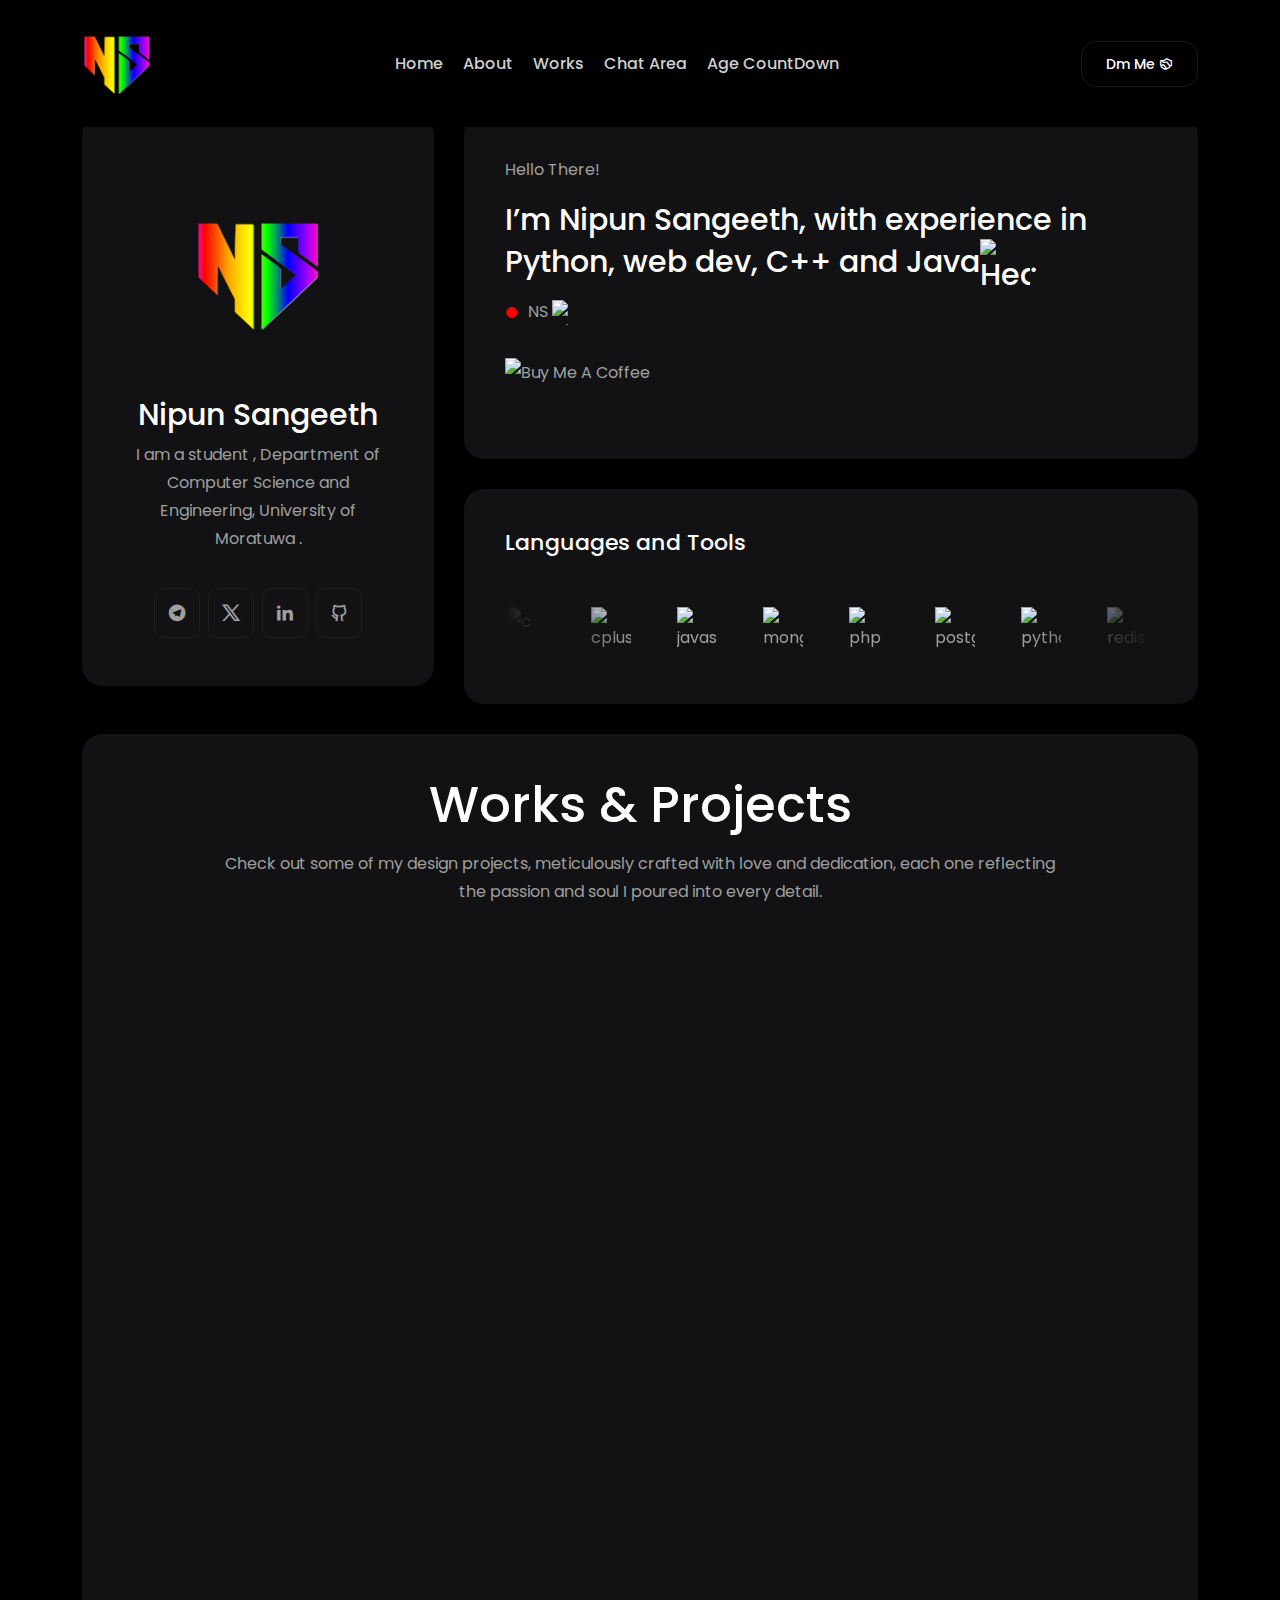
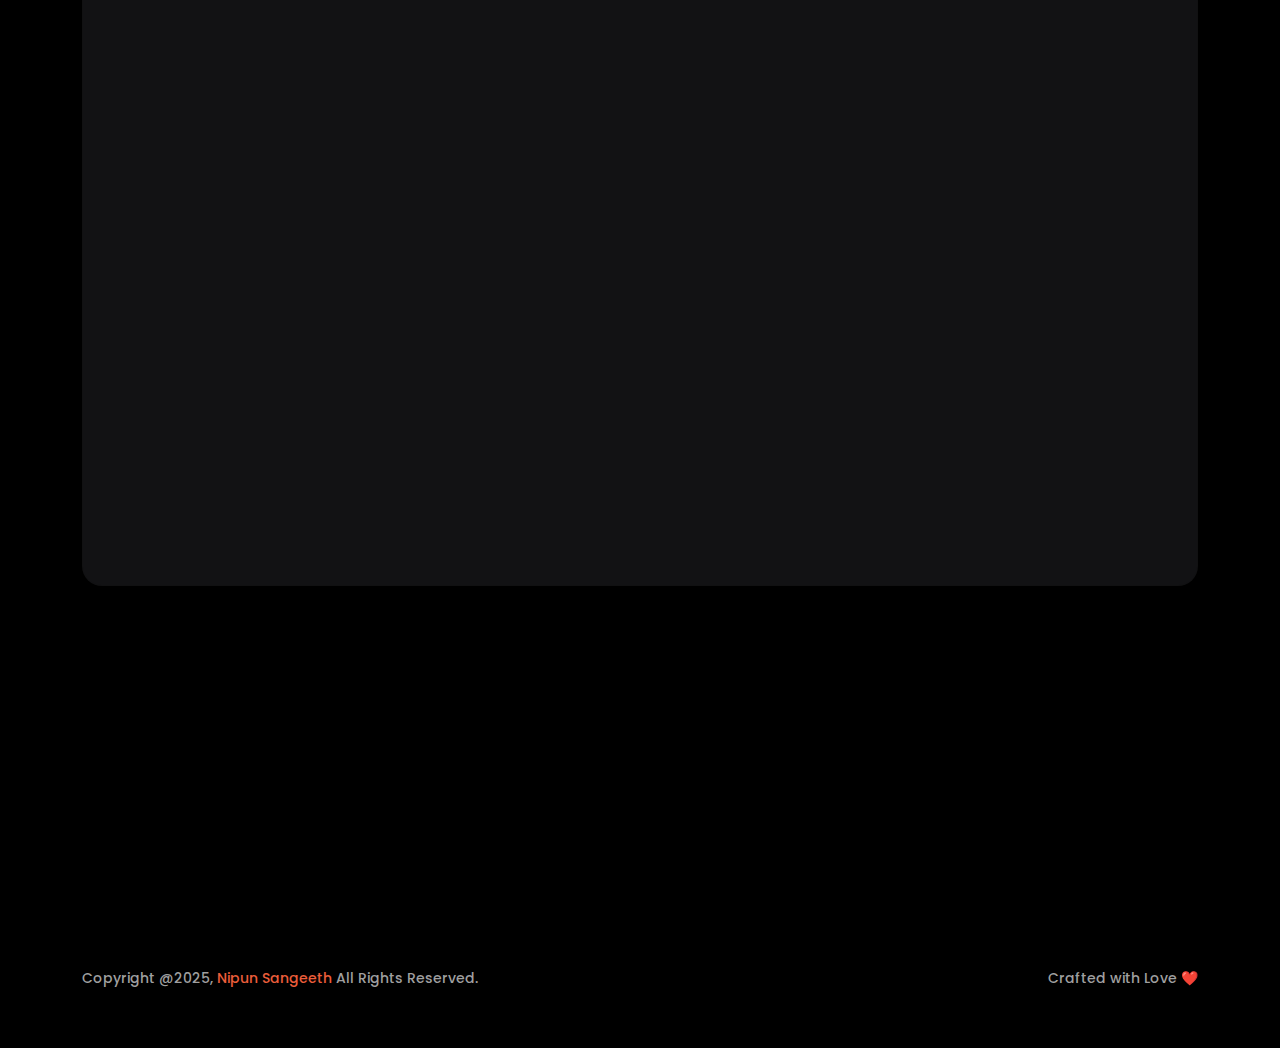
==== index.html @ 53f913cd "Add files via upload" ====
<!DOCTYPE html>
<html lang="en">

<head>
    <!-- META -->
    <meta charset="utf-8">
    <meta http-equiv="X-UA-Compatible" content="IE=edge">
    <meta property="og:image" content="https://graph.org/file/faf36d06599d8e44a79c1.jpg">
    <meta property="og:image:width" content="100">
    <meta property="og:image:height" content="100">
    <meta name="viewport" content="width=device-width, initial-scale=1">
    <meta name="description" content="Nipun Sangeeth </> - Personal Portfolio">
    <meta name="keywords" content="personal, portfolio new, NipunSGeeTH, one page, bootstrap, design, creative, telegram bots, gishan telegram, Nipun Sangeeth, Krishka, krish, telegram gishan">
    <meta name="author" content="Nipun Sangeeth">
    <!-- PAGE TITLE -->
    <title>Nipun Sangeeth </> - Personal Portfolio</title>
    <!-- FAV ICON -->
    <link rel="apple-touch-icon" href="assets/images/about/logo-header.png">
    <link rel="shortcut icon" type="image/png" href="assets/images/about/logo-header.png">
    <!-- ALL GOOGLE FONTS -->
    <link rel="preconnect" href="https://fonts.googleapis.com">
    <link rel="preconnect" href="https://fonts.gstatic.com" crossorigin>
    <link href="https://fonts.googleapis.com/css2?family=Poppins:ital,wght@0,100;0,200;0,300;0,400;0,500;0,600;0,700;0,800;0,900;1,100;1,200;1,300;1,400;1,500;1,600;1,700;1,800;1,900&display=swap" rel="stylesheet">
    <!-- BOOTSTRAP CSS -->
    <link rel="stylesheet" href="assets/css/bootstrap.min.css" />
    <!-- FONT AWESOME CSS -->
    <link rel="stylesheet" href="assets/fonts/remixicon.css" />
    <!-- MAGNIFIC CSS -->
    <link rel="stylesheet" href="assets/css/magnific-popup.css">
    <!-- NICE SELECT CSS -->
    <link rel="stylesheet" href="assets/css/nice-select.min.css" />
    <!-- ANIMATE CSS -->
    <link rel="stylesheet" href="assets/css/animate.min.css" />
    <!-- SLICK CSS -->
    <link rel="stylesheet" href="assets/css/slick.min.css" />
    <!-- SPACING CSS -->
    <link rel="stylesheet" href="assets/css/spacing.css" />
    <!-- MAIN STYLE CSS -->
    <link rel="stylesheet" href="assets/css/style.css" />
    <!-- RESPONSIVE CSS -->
    <link rel="stylesheet" href="assets/css/responsive.css">
    <!-- HTML5 shim and Respond.js IE8 support of HTML5 elements and media queries -->
    <!-- WARNING: Respond.js doesn't work if you view the page via file:// -->
    <!--[if lt IE 9]>
      <script src="https://oss.maxcdn.com/html5shiv/3.7.2/html5shiv.min.js"></script>
      <script src="https://oss.maxcdn.com/respond/1.4.2/respond.min.js"></script>
    <![endif]-->
</head>

<body>
    <!-- START PRELOADER AREA-->
    <!-- <div class="preloader">
        <svg viewbox="0 0 1000 1000" preserveaspectratio="none">
            <path id="preloaderSvg" d="M0,1005S175,995,500,995s500,5,500,5V0H0Z"></path>
        </svg>
        <div class="preloader-heading">
            <div class="load-text">
                <span>L</span>
                <span>o</span>
                <span>a</span>
                <span>d</span>
                <span>i</span>
                <span>n</span>
                <span>g</span>
            </div>
        </div>
    </div> -->
    <!-- END PRELOADER AREA -->
    <!-- START MENU DESIGN AREA -->
    <header class="main-header">
        <div class="header-upper">
            <div class="container">
                <div class="header-inner d-flex align-items-center">
                    <!-- START LOGO DESIGN AREA -->
                    <div class="logo-outer">
                        <div class="logo">
                            <a href="index.html"><img src="assets/images/about/logo-header.png" alt="Logo" title="Logo" /></a>
                        </div>
                    </div>
                    <!-- / END LOGO DESIGN AREA -->
                    <!-- START NAV DESIGN AREA -->
                    <div class="nav-outer clearfix mx-auto">
                        <!-- Main Menu -->
                        <nav class="main-menu navbar-expand-lg">
                            <div class="navbar-header">
                                <div class="mobile-logo">
                                    <a href="index.html">
                                        <img src="assets/images/about/logo-header.png" alt="Logo" title="Logo" />
                                    </a>
                                </div>
                                <!-- Toggle Button -->
                                <button type="button" class="navbar-toggle" data-bs-toggle="collapse" data-bs-target=".navbar-collapse">
                                    <span class="icon-bar"></span>
                                    <span class="icon-bar"></span>
                                    <span class="icon-bar"></span>
                                </button>
                            </div>
                            <div class="navbar-collapse collapse">
                                <ul class="navigation onepage clearfix">
                                    <li><a class="nav-link-click" href="/">Home</a></li>
                                    <li><a class="nav-link-click" href="about.html">about</a></li>
                                    <li><a class="nav-link-click" href="works.html">works</a></li>
                                    <li><a class="nav-link-click" href="chat.html">Chat Area</a></li>
                                    <li><a class="nav-link-click" href="timeline.html">Age CountDown</a></li>
                                </ul>
                            </div>
                        </nav>
                        <!-- / END NAV DESIGN AREA -->
                    </div>
                    <div class="menu-btns">
                        <a href="https://t.me/NipunSGeeth" class="theme-btn">Dm Me<i class="ri-shake-hands-line"></i></a>
                    </div>
                </div>
            </div>
        </div>
    </header>
    <!-- / END MENU DESIGN AREA -->

    <!-- START ABOUT DESIGN AREA -->
    <section id="about" class="about-area">
        <div class="container">
            <div class="row">
                <!-- START ABOUT IMAGE DESIGN AREA -->
                <div class="col-lg-4">
                    <div class="about-image-part wow fadeInUp delay-0-3s">
                        <img src="assets/images/about/logo.png" alt="About Me" />
                        <h2>Nipun Sangeeth</></h2>
                        <p>I am a student , Department of Computer Science and Engineering, University of Moratuwa .</p>
                        <div class="about-social text-center">
                            <ul>
                                <li><a href="https://t.me/NipunSGeeTH"><i class="ri-telegram-fill"></i></a></li>
                                <li><a href="https://x.com/NipunSGeeTH"><i class="ri-twitter-x-line"></i></a></li>
                                <li><a href="https://lk.linkedin.com/in/NipunSGeeTH"><i class="ri-linkedin-fill"></i></a></li>
                                <li><a href="https://github.com/NipunSGeeTH"><i class="ri-github-line"></i></a></li>
                            </ul>
                        </div>
                    </div>
                </div>
                <!-- / END ABOUT IMAGE DESIGN AREA -->
                <!-- START ABOUT TEXT DESIGN AREA -->
                <div class="col-lg-8">
                    <div class="about-content-part wow fadeInUp delay-0-2s">
                        <p>Hello There!</p>
                        <h3>
                            I’m Nipun Sangeeth,  with experience in Python, web dev, C++  and Java<img src="https://raw.githubusercontent.com/Tarikul-Islam-Anik/Animated-Fluent-Emojis/master/Emojis/Smilies/Heart%20Exclamation.png" alt="Heart Exclamation" width="50" height="50" />.
                        </h3>
                        <div class="adress-field">
                            <ul>
                                <li><i class="ri-circle-fill" style="color: red;"></i>NS <img src="https://raw.githubusercontent.com/Tarikul-Islam-Anik/Animated-Fluent-Emojis/master/Emojis/Smilies/Ghost.png" alt="Ghost" width="25" height="25" /></li>
                            </ul>
                        </div>
                        <div class="hero-btns">
                            <a href="https://www.buymeacoffee.com/nipunsgeeth" target="_blank"><img src="https://cdn.buymeacoffee.com/buttons/v2/default-yellow.png" alt="Buy Me A Coffee" style="height: 60px !important;width: 217px !important;" ></a>
                            <!-- <a href="D:\Prime.session" class="theme-btn" download="proposed_file_name">Download CV <i class="ri-download-line" ></i></a> -->
                        </div>
                    </div>
                    <div class="about-content-part-bottom wow fadeInUp delay-0-2s">
                        <h2>Languages and Tools</h2>
                        <div class="company-list">
                            <div class="scroller" data-direction="left" data-speed="slow">
                                <div class="scroller__inner">
                                    <a href="https://www.cprogramming.com/" target="_blank" rel="noreferrer"> <img src="https://raw.githubusercontent.com/devicons/devicon/master/icons/c/c-original.svg" alt="c" width="40" height="40"/> </a> 
                                    <a href="https://www.w3schools.com/cpp/" target="_blank" rel="noreferrer"> <img src="https://raw.githubusercontent.com/devicons/devicon/master/icons/cplusplus/cplusplus-original.svg" alt="cplusplus" width="40" height="40"/> </a> 
                                    <a href="https://developer.mozilla.org/en-US/docs/Web/JavaScript" target="_blank" rel="noreferrer"> <img src="https://raw.githubusercontent.com/devicons/devicon/master/icons/javascript/javascript-original.svg" alt="javascript" width="40" height="40"/> </a>
                                     <a href="https://www.mongodb.com/" target="_blank" rel="noreferrer"> <img src="https://raw.githubusercontent.com/devicons/devicon/master/icons/mongodb/mongodb-original-wordmark.svg" alt="mongodb" width="40" height="40"/> </a> 
                                     <!-- <a href="https://www.photoshop.com/en" target="_blank" rel="noreferrer"> <img src="https://raw.githubusercontent.com/devicons/devicon/master/icons/photoshop/photoshop-line.svg" alt="photoshop" width="40" height="40"/> </a>  -->
                                     <a href="https://www.php.net" target="_blank" rel="noreferrer"> <img src="https://raw.githubusercontent.com/devicons/devicon/master/icons/php/php-original.svg" alt="php" width="40" height="40"/> </a> 
                                     <a href="https://www.postgresql.org" target="_blank" rel="noreferrer"> <img src="https://raw.githubusercontent.com/devicons/devicon/master/icons/postgresql/postgresql-original-wordmark.svg" alt="postgresql" width="40" height="40"/> </a>
                                      <a href="https://www.python.org" target="_blank" rel="noreferrer"> <img src="https://raw.githubusercontent.com/devicons/devicon/master/icons/python/python-original.svg" alt="python" width="40" height="40"/> </a>
                                       <a href="https://redis.io" target="_blank" rel="noreferrer"> <img src="https://raw.githubusercontent.com/devicons/devicon/master/icons/redis/redis-original-wordmark.svg" alt="redis" width="40" height="40"/> </a>
                                </div>
                            </div>
                        </div>
                    </div>
                </div>
                <!-- / END ABOUT TEXT DESIGN AREA -->
            </div>
        </div>
    </section>
    <!-- / END ABOUT DESIGN AREA -->
    <!-- START PORTFOLIO DESIGN AREA -->
    <section id="portfolio" class="projects-area">
        <div class="container">
            <div class="container-inner">
                <div class="row">
                    <div class="col-xl-12 col-lg-12">
                        <div class="section-title text-center wow fadeInUp delay-0-2s">
                            <h2>Works & Projects</h2>
                            <p>Check out some of my design projects, meticulously crafted with love and dedication,
                                each one reflecting the passion and soul I poured into every detail.</p>
                        </div>
                    </div>
                </div>
                <ul class="project-filter filter-btns-one justify-content-left pb-15 wow fadeInUp delay-0-2s">
                    <li data-filter="*" class="current">Show All</li>
                    <li data-filter=".webp">Web Projects</li>
                    <li data-filter=".bots">Bots</li>
                    <li data-filter=".funp">Fun Projects</li>
                    <li data-filter=".repo">Repository</li>
                    <li data-filter=".yt">YouTube</li>
                </ul>
                <div class="row project-masonry-active">
                    <!-- START SINGLE PORTFOLIO DESIGN AREA -->
                    <div class="col-lg-4 col-md-6 item repo bots">
                        <div class="project-item style-two wow fadeInUp delay-0-6s">
                            <div class="project-image">
                                <img src="/assets/images/projects/hirun.jpg">
                                <a href="https://github.com/NipunSGeeTH/Hiru-News-Live-Update-Telegram-Bot" class="details-btn"><i class="ri-arrow-right-up-line"></i></a>
                            </div>
                            <div class="project-content">
                                <span class="sub-title">#Bot</span>
                                <h3> </h3>
                                <h3><a href="https://t.me/Yenuli_bot"> @Yenuli_bot </a>Hiru News Live update - Telegram Bot.</h3>
                            </div>
                        </div>
                    </div>
                    <div class="col-lg-4 col-md-6 item bots repo">
                        <div class="project-item style-two wow fadeInUp delay-0-3s">
                            <div class="project-image">
                                <img src="assets/images/projects/trans.jpg" alt="Project">
                                <a href="https://github.com/NipunSGeeTH/translate-telegrambot" target="_blank" class="details-btn"><i class="ri-arrow-right-up-line"></i></a>
                            </div>
                            <div class="project-content">
                                <span class="sub-title">#Bots</span>
                                <h3><a href="https://t.me/TranslatorNSBot"> @TranslatorNSBot </a>Translate into any language</h3>
                            </div>
                        </div>
                    </div>
                    <!-- START PORTFOLIO DESIGN AREA -->
                    <!-- START SINGLE PORTFOLIO DESIGN AREA -->
                    <div class="col-lg-4 col-md-6 item bots repo">
                        <div class="project-item style-two wow fadeInUp delay-0-3s">
                            <div class="project-image">
                                <img src="assets/images/projects/aichat.jpg" alt="Project">
                                <a href="https://t.me/Dinithibot"  target="_blank"  class="details-btn"><i class="ri-arrow-right-up-line"></i></a>
                            </div>
                            <div class="project-content">
                                <span class="sub-title">#Bots</span>
                                <h3><a href="https://t.me/Dinithibot"> @Dinithibot </a>Telegram chatbot that uses the Gemini</h3>
                            </div>
                        </div>
                    </div>
                    <!-- / END SINGLE PORTFOLIO DESIGN AREA -->
                    <!-- START SINGLE PORTFOLIO DESIGN AREA -->
                    <div class="col-lg-4 col-md-6 item funp repo">
                        <div class="project-item style-two wow fadeInUp delay-0-5s">
                            <div class="project-image">
                                <img src="assets/images/projects/fileshare.png" alt="Project">
                                <a href="https://github.com/NipunSGeeTH/Local-Network-Files-Sharing-Through-Browser-Python-Server" class="details-btn"><i class="ri-arrow-right-up-line"></i></a>
                            </div>
                            <div class="project-content">
                                <span class="sub-title">#fun</span>
                                <h3>Share files between devices on the same network with any devices</h3>
                            </div>
                        </div>
                    </div>
                    <!-- / END SINGLE PORTFOLIO DESIGN AREA -->
                    <!-- START SINGLE PORTFOLIO DESIGN AREA -->
                    <div class="col-lg-4 col-md-6 item bots repo">
                        <div class="project-item style-two wow fadeInUp delay-0-6s">
                            <div class="project-image">
                                <img src="/assets/images/projects/lanmsg.jpg">
                                <a href="https://github.com/NipunSGeeTH/LAN-Messenger" class="details-btn"><i class="ri-arrow-right-up-line"></i></a>
                            </div>
                            <div class="project-content">
                                <span class="sub-title">#fun</span>
                                <h3>Chat Without Internet on Your Lan Network</h3>
                            </div>
                        </div>
                    </div>
                    
                    <!-- / END SINGLE PORTFOLIO DESIGN AREA -->
                    <!-- START SINGLE PORTFOLIO DESIGN AREA -->
                    <div class="col-lg-4 col-md-6 item fun repo">
                        <div class="project-item style-two wow fadeInUp delay-0-7s">
                            <div class="project-image">
                                <img src="/assets/images/projects/birth.png" alt="Project">
                                <a href="https://github.com/NipunSGeeTH/Happy-Birthday-phone" class="details-btn"><i class="ri-arrow-right-up-line"></i></a>
                            </div>
                            <div class="project-content">
                                <span class="sub-title">#fun</span>
                                <h3> Supprise your friend on his/her Birthday </h3>
                            </div>
                        </div>
                    </div>
                    <!-- START PORTFOLIO DESIGN AREA -->
                    <!-- START SINGLE PORTFOLIO DESIGN AREA -->
                    <div class="col-lg-4 col-md-6 item yt webp">
                        <div class="project-item style-two wow fadeInUp delay-0-8s">
                            <div class="project-image">
                                <img src="\assets\images\projects\all-devices-white.png" alt="Project">
                                <a href="https://nipunsgeeth.github.io/kochchiya.github.io/" class="details-btn popup-youtube"><i class="ri-arrow-right-up-line"></i></a>
                            </div>
                            <div class="project-content">
                                <span class="sub-title">Simple Web design </span>
                                <h3>Static | HTML | CSS | JavaScript</h3>
                            </div> 
                        </div>
                    </div>
                    <!-- / END SINGLE PORTFOLIO DESIGN AREA -->
                </div>
            </div>
        </div>
    </section>
    <!-- // END PORTFOLIO DESIGN AREA -->
    <!-- START CALL TO ACTION DESIGN AREA -->
    <section class="call-to-action-area">
        <div class="container">
            <div class="row">
                <!-- START ABOUT TEXT DESIGN AREA -->
                <div class="col-lg-12">
                    <div class="call-to-action-part wow fadeInUp delay-0-2s text-center">
                        <h2>Are You Ready to kickstart your project with a touch of magic?</h2>
                    
                        <div class="hero-btns">
                            <a href="about.html#comments" class="theme-btn">Let's Talk <i class="ri-download-line"></i></a>
                        </div>
                    </div>
                </div>
                <!-- / END ABOUT TEXT DESIGN AREA -->
            </div>
        </div>
    </section>
    <!--  // END CALL TO ACTION DESIGN AREA -->
    <!-- START FOOTER DESIGN AREA -->
    <footer class="main-footer">
        <div class="footer-bottom pt-50 pb-40">
            <div class="container">
                <div class="row">
                    <div class="col-lg-6">
                        <div class="copyright-text">
                            <p>
                                Copyright @2025, <a target="_blank" href="https://t.me/NipunSGeeTH/6"> Nipun Sangeeth </a> All
                                Rights Reserved.
                            </p>
                        </div>
                    </div>
                    <div class="col-lg-6">
                        <div class="copyright-text extra-copyright">
                            <p>
                                Crafted with Love ❤️ 
                            </p>
                        </div>
                    </div>
                </div>
            </div>
        </div>
    </footer>
    <!-- / END FOOTER DESIGN AREA -->
    <!-- START SCROOL UP DESIGN AREA -->
    <div class="progress-wrap cursor-pointer">
        <i class="ri-arrow-up-double-line"></i>
        <svg class="progress-circle svg-content" width="100%" height="100%" viewBox="-1 -1 102 102">
            <path d="M50,1 a49,49 0 0,1 0,98 a49,49 0 0,1 0,-98" />
        </svg>
    </div>
    <!-- / END SCROOL UP DESIGN AREA -->
    <script data-name="BMC-Widget" data-cfasync="false" src="https://cdnjs.buymeacoffee.com/1.0.0/widget.prod.min.js" data-id="NipunSGeeTH" data-description="Support me on Buy me a coffee!" data-message="" data-color="#FF813F" data-position="left" data-x_margin="18" data-y_margin="18"></script>

    <!-- JQUERY JS -->
    <script src="assets/js/jquery-3.6.0.min.js"></script>
    <!-- BOOTSTRAP JS-->
    <script src="assets/js/bootstrap.min.js"></script>
    <!-- APPEAR JS -->
    <script src="assets/js/appear.min.js"></script>
    <!-- GSAP JS -->
    <script src="assets/js/gsap.min.js"></script>
    <!-- MAGNIFICANT JS -->
    <script src="assets/js/jquery.magnific-popup.min.js"></script>
    <!-- SLICK JS-->
    <script src="assets/js/slick.min.js"></script>
    <!-- NICE SELECT JS-->
    <script src="assets/js/jquery.nice-select.min.js"></script>
    <!-- IMAGE LOADER JS-->
    <script src="assets/js/imagesloaded.pkgd.min.js"></script>
    <!-- ISOTOPE JS-->
    <script src="assets/js/isotope.pkgd.min.js"></script>
    <!--  WOW ANIMATION JS-->
    <script src="assets/js/wow.min.js"></script>
    <!-- SCRIPT JS-->
    <script src="assets/js/script.js"></script>
    <!-- <script src="https://giscus.app/client.js"
        data-repo="imgishan/Imgishan.github.io"
        data-repo-id="R_kgDOHUm8Lw"
        data-category="General"
        data-category-id="DIC_kwDOHUm8L84CiFMN"
        data-mapping="pathname"
        data-strict="1"
        data-reactions-enabled="1"
        data-emit-metadata="1"
        data-input-position="top"
        data-theme="preferred_color_scheme"
        data-lang="en"
        data-loading="lazy"
        crossorigin="anonymous"
        async>
    </script> -->
</body>

</html>
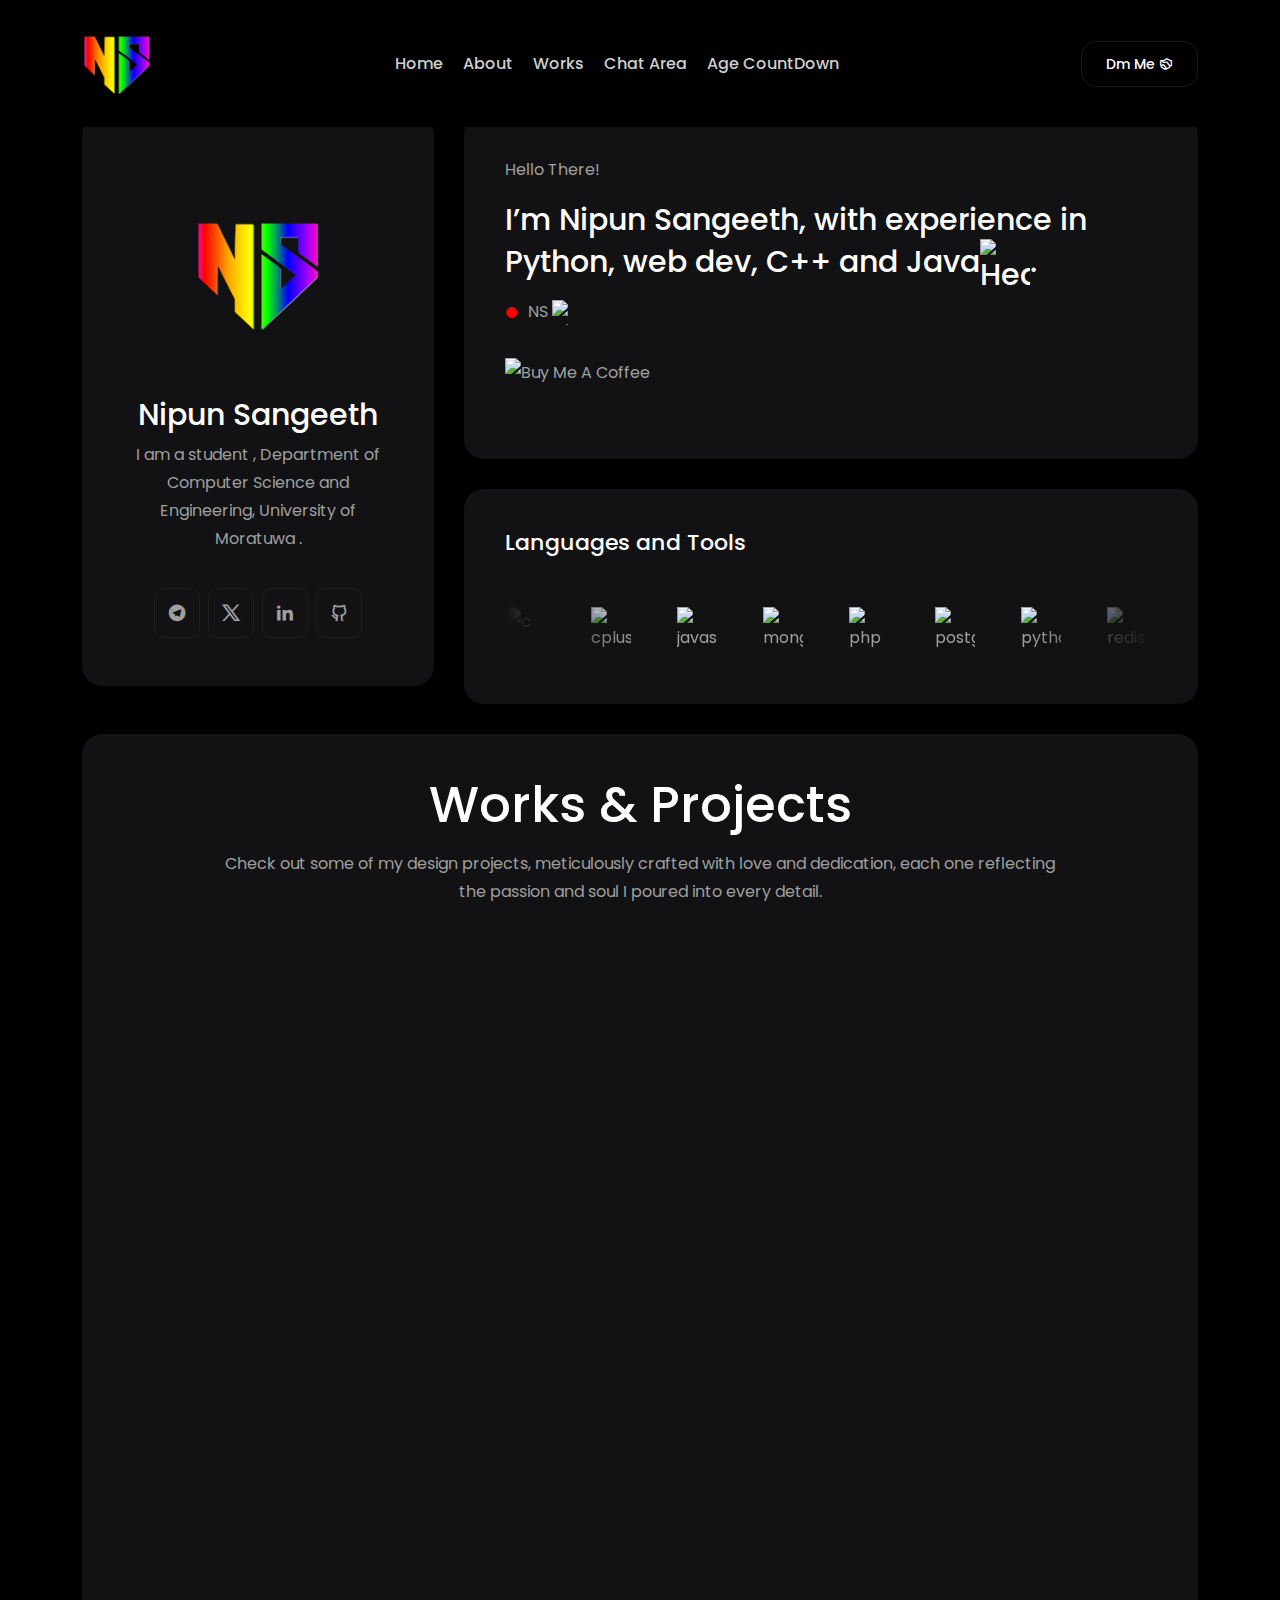
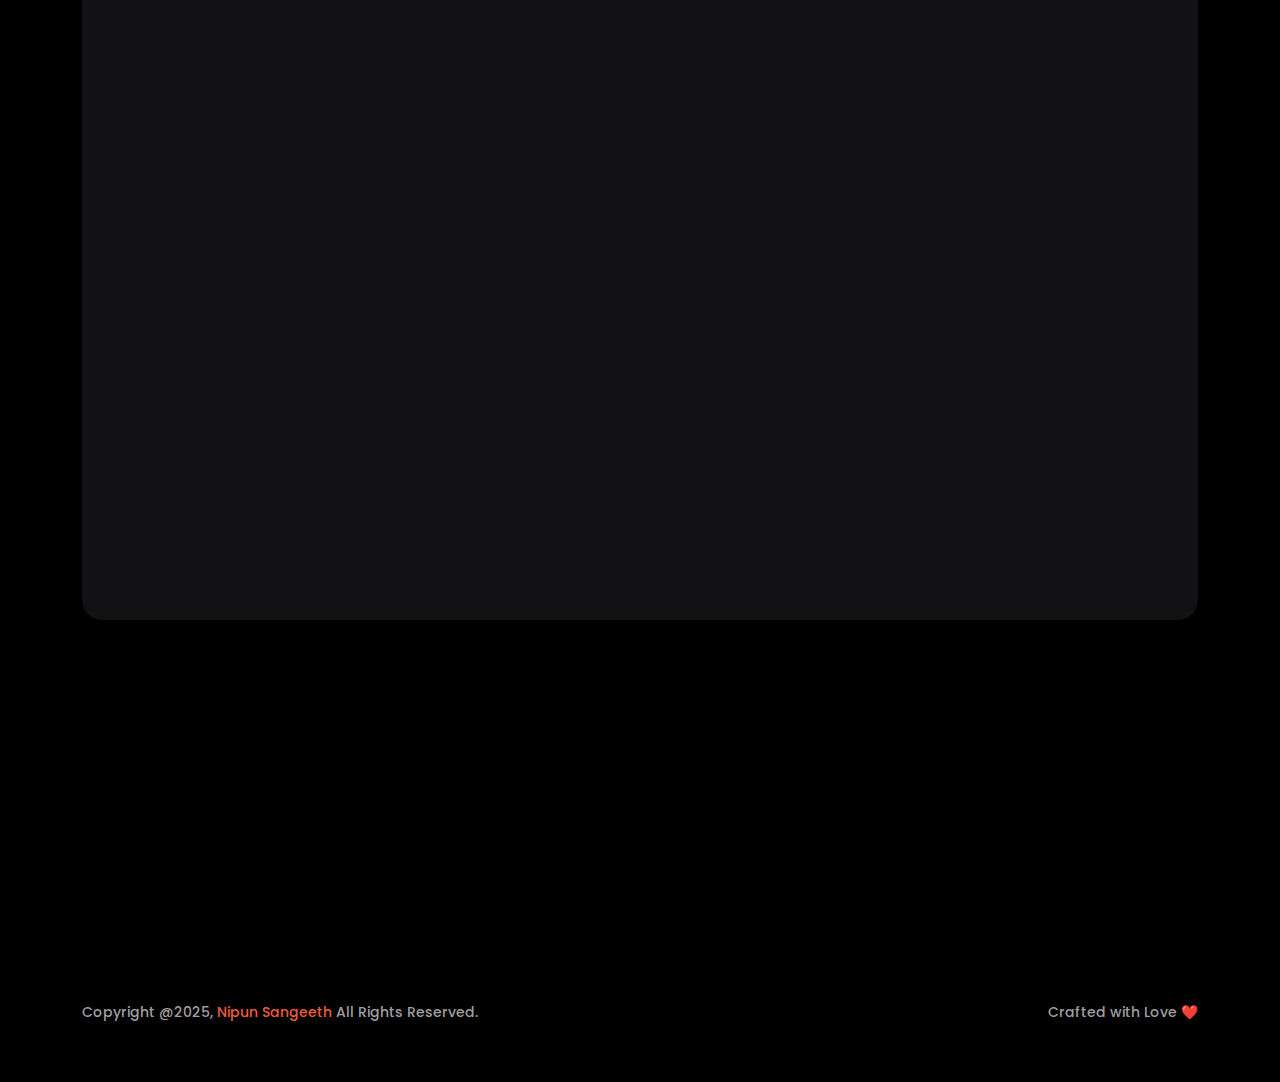
==== commit 58b10000: "Update index.html" ====
--- a/index.html
+++ b/index.html
@@ -85,7 +85,7 @@
                             <div class="navbar-header">
                                 <div class="mobile-logo">
                                     <a href="index.html">
-                                        <img src="assets/images/about/logo-header.png" alt="Logo" title="Logo" />
+                                        <img src="/assets/images/about/logo-header.png" alt="Logo" title="Logo" />
                                     </a>
                                 </div>
                                 <!-- Toggle Button -->
@@ -123,7 +123,7 @@
                 <!-- START ABOUT IMAGE DESIGN AREA -->
                 <div class="col-lg-4">
                     <div class="about-image-part wow fadeInUp delay-0-3s">
-                        <img src="assets/images/about/logo.png" alt="About Me" />
+                        <img src="/assets/images/about/logo.png" alt="About Me" />
                         <h2>Nipun Sangeeth</></h2>
                         <p>I am a student , Department of Computer Science and Engineering, University of Moratuwa .</p>
                         <div class="about-social text-center">
@@ -217,7 +217,7 @@
                     <div class="col-lg-4 col-md-6 item bots repo">
                         <div class="project-item style-two wow fadeInUp delay-0-3s">
                             <div class="project-image">
-                                <img src="assets/images/projects/trans.jpg" alt="Project">
+                                <img src="/assets/images/projects/trans.jpg" alt="Project">
                                 <a href="https://github.com/NipunSGeeTH/translate-telegrambot" target="_blank" class="details-btn"><i class="ri-arrow-right-up-line"></i></a>
                             </div>
                             <div class="project-content">
@@ -231,7 +231,7 @@
                     <div class="col-lg-4 col-md-6 item bots repo">
                         <div class="project-item style-two wow fadeInUp delay-0-3s">
                             <div class="project-image">
-                                <img src="assets/images/projects/aichat.jpg" alt="Project">
+                                <img src="/assets/images/projects/aichat.jpg" alt="Project">
                                 <a href="https://t.me/Dinithibot"  target="_blank"  class="details-btn"><i class="ri-arrow-right-up-line"></i></a>
                             </div>
                             <div class="project-content">
@@ -245,7 +245,7 @@
                     <div class="col-lg-4 col-md-6 item funp repo">
                         <div class="project-item style-two wow fadeInUp delay-0-5s">
                             <div class="project-image">
-                                <img src="assets/images/projects/fileshare.png" alt="Project">
+                                <img src="/assets/images/projects/fileshare.png" alt="Project">
                                 <a href="https://github.com/NipunSGeeTH/Local-Network-Files-Sharing-Through-Browser-Python-Server" class="details-btn"><i class="ri-arrow-right-up-line"></i></a>
                             </div>
                             <div class="project-content">
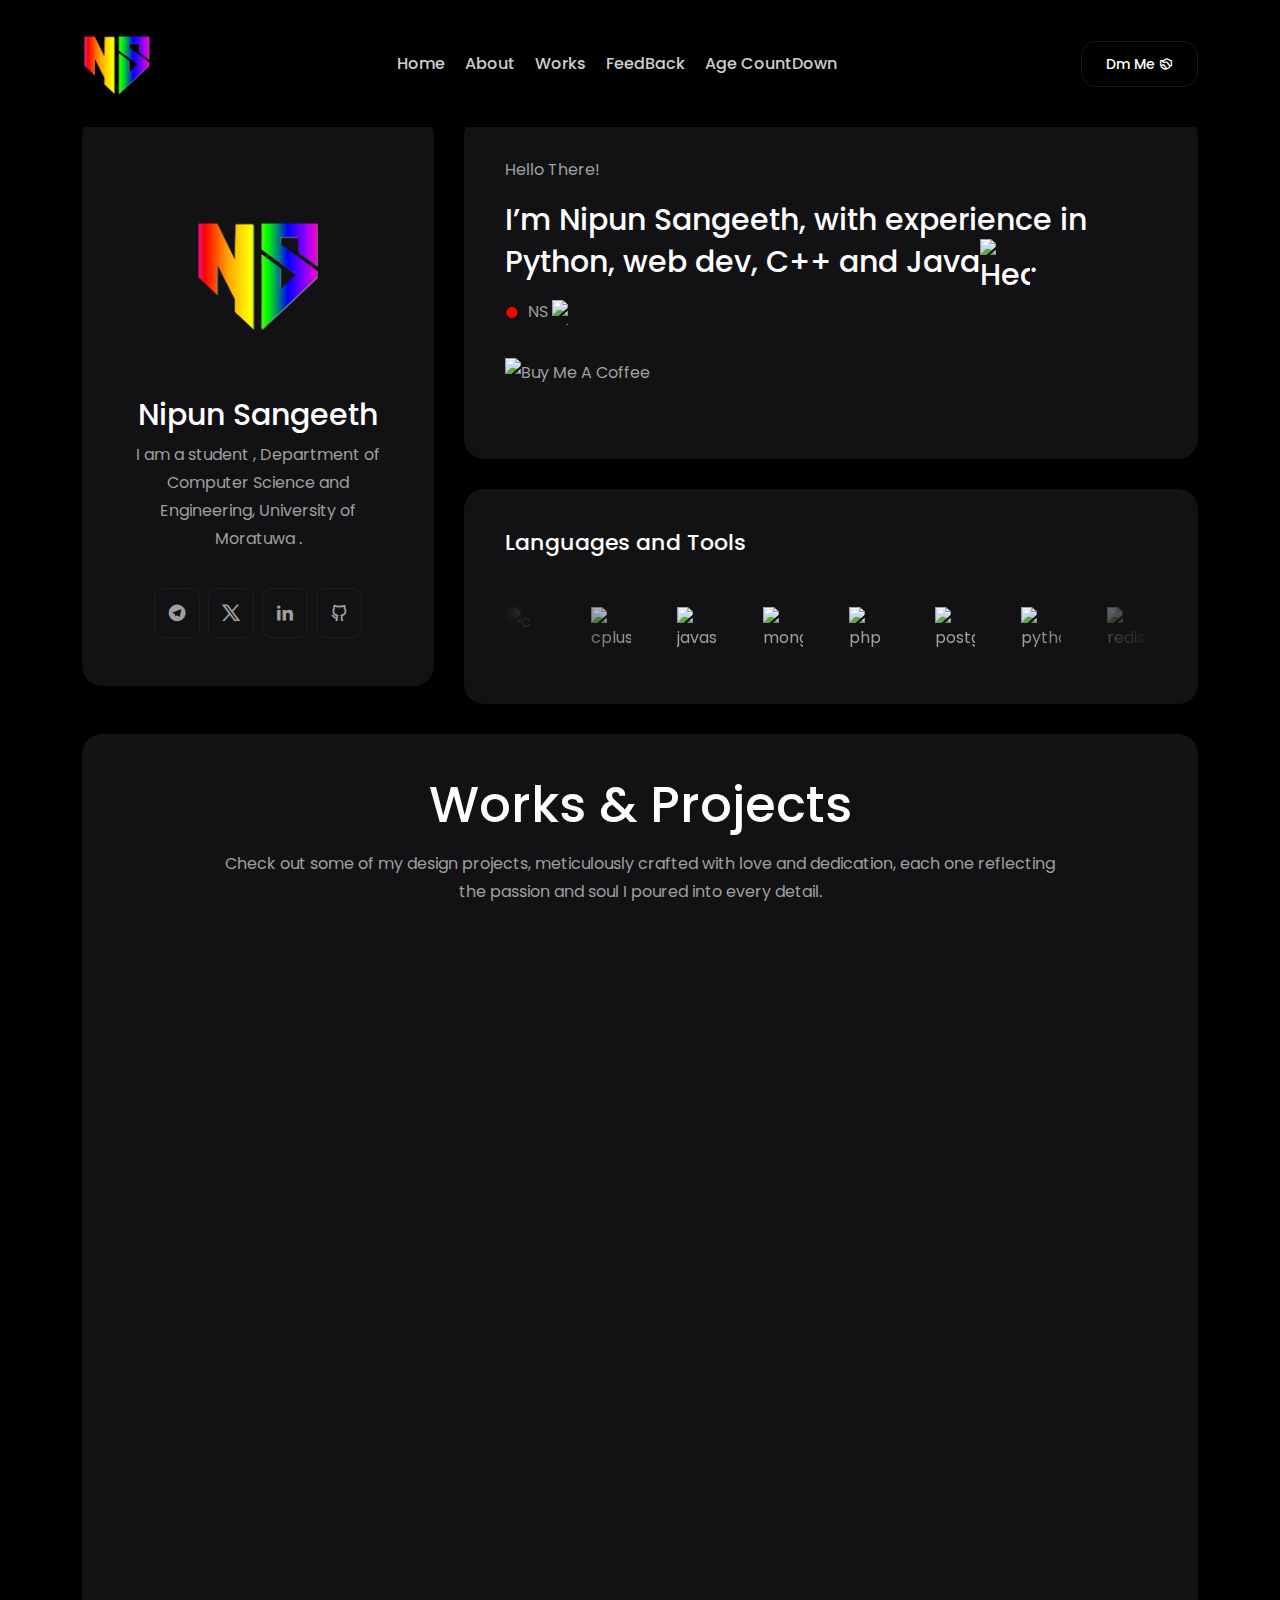
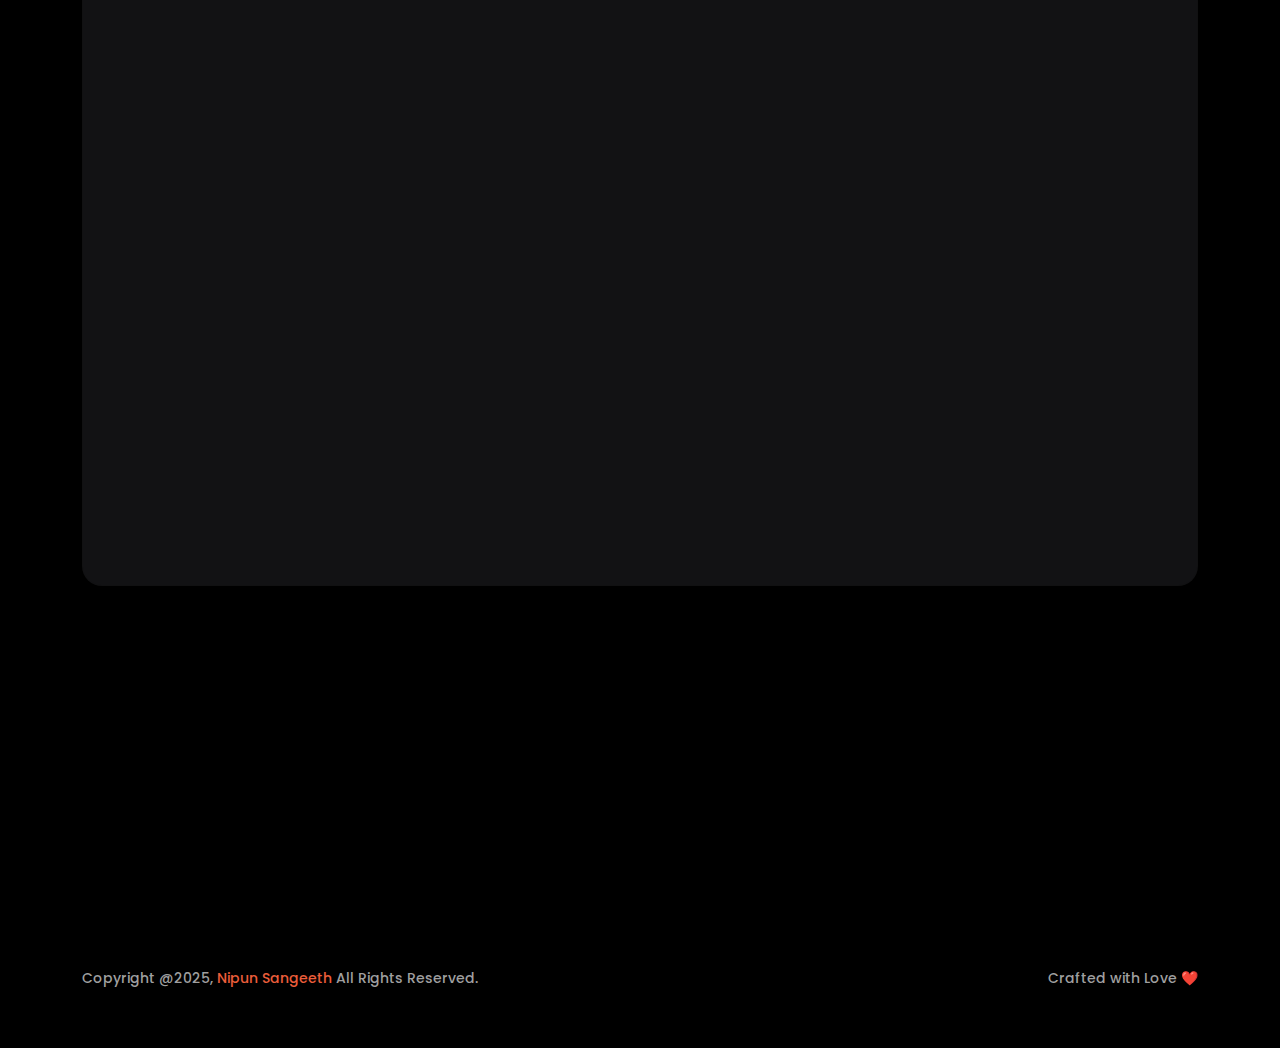
==== commit 1f0357cf: "Add files via upload" ====
--- a/index.html
+++ b/index.html
@@ -5,7 +5,7 @@
     <!-- META -->
     <meta charset="utf-8">
     <meta http-equiv="X-UA-Compatible" content="IE=edge">
-    <meta property="og:image" content="https://graph.org/file/faf36d06599d8e44a79c1.jpg">
+    <meta property="og:image" content="https://sangeethnipun.web.app/assets/images/about/logo.png">
     <meta property="og:image:width" content="100">
     <meta property="og:image:height" content="100">
     <meta name="viewport" content="width=device-width, initial-scale=1">
@@ -39,6 +39,7 @@
     <link rel="stylesheet" href="assets/css/style.css" />
     <!-- RESPONSIVE CSS -->
     <link rel="stylesheet" href="assets/css/responsive.css">
+
     <!-- HTML5 shim and Respond.js IE8 support of HTML5 elements and media queries -->
     <!-- WARNING: Respond.js doesn't work if you view the page via file:// -->
     <!--[if lt IE 9]>
@@ -85,7 +86,7 @@
                             <div class="navbar-header">
                                 <div class="mobile-logo">
                                     <a href="index.html">
-                                        <img src="/assets/images/about/logo-header.png" alt="Logo" title="Logo" />
+                                        <img src="assets/images/about/logo-header.png" alt="Logo" title="Logo" />
                                     </a>
                                 </div>
                                 <!-- Toggle Button -->
@@ -100,7 +101,8 @@
                                     <li><a class="nav-link-click" href="/">Home</a></li>
                                     <li><a class="nav-link-click" href="about.html">about</a></li>
                                     <li><a class="nav-link-click" href="works.html">works</a></li>
-                                    <li><a class="nav-link-click" href="chat.html">Chat Area</a></li>
+                                    <!-- <li><a class="nav-link-click" href="chat.html">Chat Area</a></li> -->
+                                    <li><a class="nav-link-click" href="add-comment.html">FeedBack</a></li>
                                     <li><a class="nav-link-click" href="timeline.html">Age CountDown</a></li>
                                 </ul>
                             </div>
@@ -123,7 +125,7 @@
                 <!-- START ABOUT IMAGE DESIGN AREA -->
                 <div class="col-lg-4">
                     <div class="about-image-part wow fadeInUp delay-0-3s">
-                        <img src="/assets/images/about/logo.png" alt="About Me" />
+                        <img src="assets/images/about/logo.png" alt="About Me" />
                         <h2>Nipun Sangeeth</></h2>
                         <p>I am a student , Department of Computer Science and Engineering, University of Moratuwa .</p>
                         <div class="about-social text-center">
@@ -204,7 +206,7 @@
                     <div class="col-lg-4 col-md-6 item repo bots">
                         <div class="project-item style-two wow fadeInUp delay-0-6s">
                             <div class="project-image">
-                                <img src="/assets/images/projects/hirun.jpg">
+                                <img src="assets/images/projects/hirun.jpg">
                                 <a href="https://github.com/NipunSGeeTH/Hiru-News-Live-Update-Telegram-Bot" class="details-btn"><i class="ri-arrow-right-up-line"></i></a>
                             </div>
                             <div class="project-content">
@@ -217,7 +219,7 @@
                     <div class="col-lg-4 col-md-6 item bots repo">
                         <div class="project-item style-two wow fadeInUp delay-0-3s">
                             <div class="project-image">
-                                <img src="/assets/images/projects/trans.jpg" alt="Project">
+                                <img src="assets/images/projects/trans.jpg" alt="Project">
                                 <a href="https://github.com/NipunSGeeTH/translate-telegrambot" target="_blank" class="details-btn"><i class="ri-arrow-right-up-line"></i></a>
                             </div>
                             <div class="project-content">
@@ -231,7 +233,7 @@
                     <div class="col-lg-4 col-md-6 item bots repo">
                         <div class="project-item style-two wow fadeInUp delay-0-3s">
                             <div class="project-image">
-                                <img src="/assets/images/projects/aichat.jpg" alt="Project">
+                                <img src="assets/images/projects/aichat.jpg" alt="Project">
                                 <a href="https://t.me/Dinithibot"  target="_blank"  class="details-btn"><i class="ri-arrow-right-up-line"></i></a>
                             </div>
                             <div class="project-content">
@@ -245,7 +247,7 @@
                     <div class="col-lg-4 col-md-6 item funp repo">
                         <div class="project-item style-two wow fadeInUp delay-0-5s">
                             <div class="project-image">
-                                <img src="/assets/images/projects/fileshare.png" alt="Project">
+                                <img src="assets/images/projects/fileshare.png" alt="Project">
                                 <a href="https://github.com/NipunSGeeTH/Local-Network-Files-Sharing-Through-Browser-Python-Server" class="details-btn"><i class="ri-arrow-right-up-line"></i></a>
                             </div>
                             <div class="project-content">
@@ -259,7 +261,7 @@
                     <div class="col-lg-4 col-md-6 item bots repo">
                         <div class="project-item style-two wow fadeInUp delay-0-6s">
                             <div class="project-image">
-                                <img src="/assets/images/projects/lanmsg.jpg">
+                                <img src="assets/images/projects/lanmsg.jpg">
                                 <a href="https://github.com/NipunSGeeTH/LAN-Messenger" class="details-btn"><i class="ri-arrow-right-up-line"></i></a>
                             </div>
                             <div class="project-content">
@@ -274,7 +276,7 @@
                     <div class="col-lg-4 col-md-6 item fun repo">
                         <div class="project-item style-two wow fadeInUp delay-0-7s">
                             <div class="project-image">
-                                <img src="/assets/images/projects/birth.png" alt="Project">
+                                <img src="assets/images/projects/birth.png" alt="Project">
                                 <a href="https://github.com/NipunSGeeTH/Happy-Birthday-phone" class="details-btn"><i class="ri-arrow-right-up-line"></i></a>
                             </div>
                             <div class="project-content">
@@ -288,7 +290,7 @@
                     <div class="col-lg-4 col-md-6 item yt webp">
                         <div class="project-item style-two wow fadeInUp delay-0-8s">
                             <div class="project-image">
-                                <img src="\assets\images\projects\all-devices-white.png" alt="Project">
+                                <img src="assets/images/projects/all-devices-white.png" alt="Project">
                                 <a href="https://nipunsgeeth.github.io/kochchiya.github.io/" class="details-btn popup-youtube"><i class="ri-arrow-right-up-line"></i></a>
                             </div>
                             <div class="project-content">
@@ -379,6 +381,7 @@
     <script src="assets/js/wow.min.js"></script>
     <!-- SCRIPT JS-->
     <script src="assets/js/script.js"></script>
+ 
     <!-- <script src="https://giscus.app/client.js"
         data-repo="imgishan/Imgishan.github.io"
         data-repo-id="R_kgDOHUm8Lw"
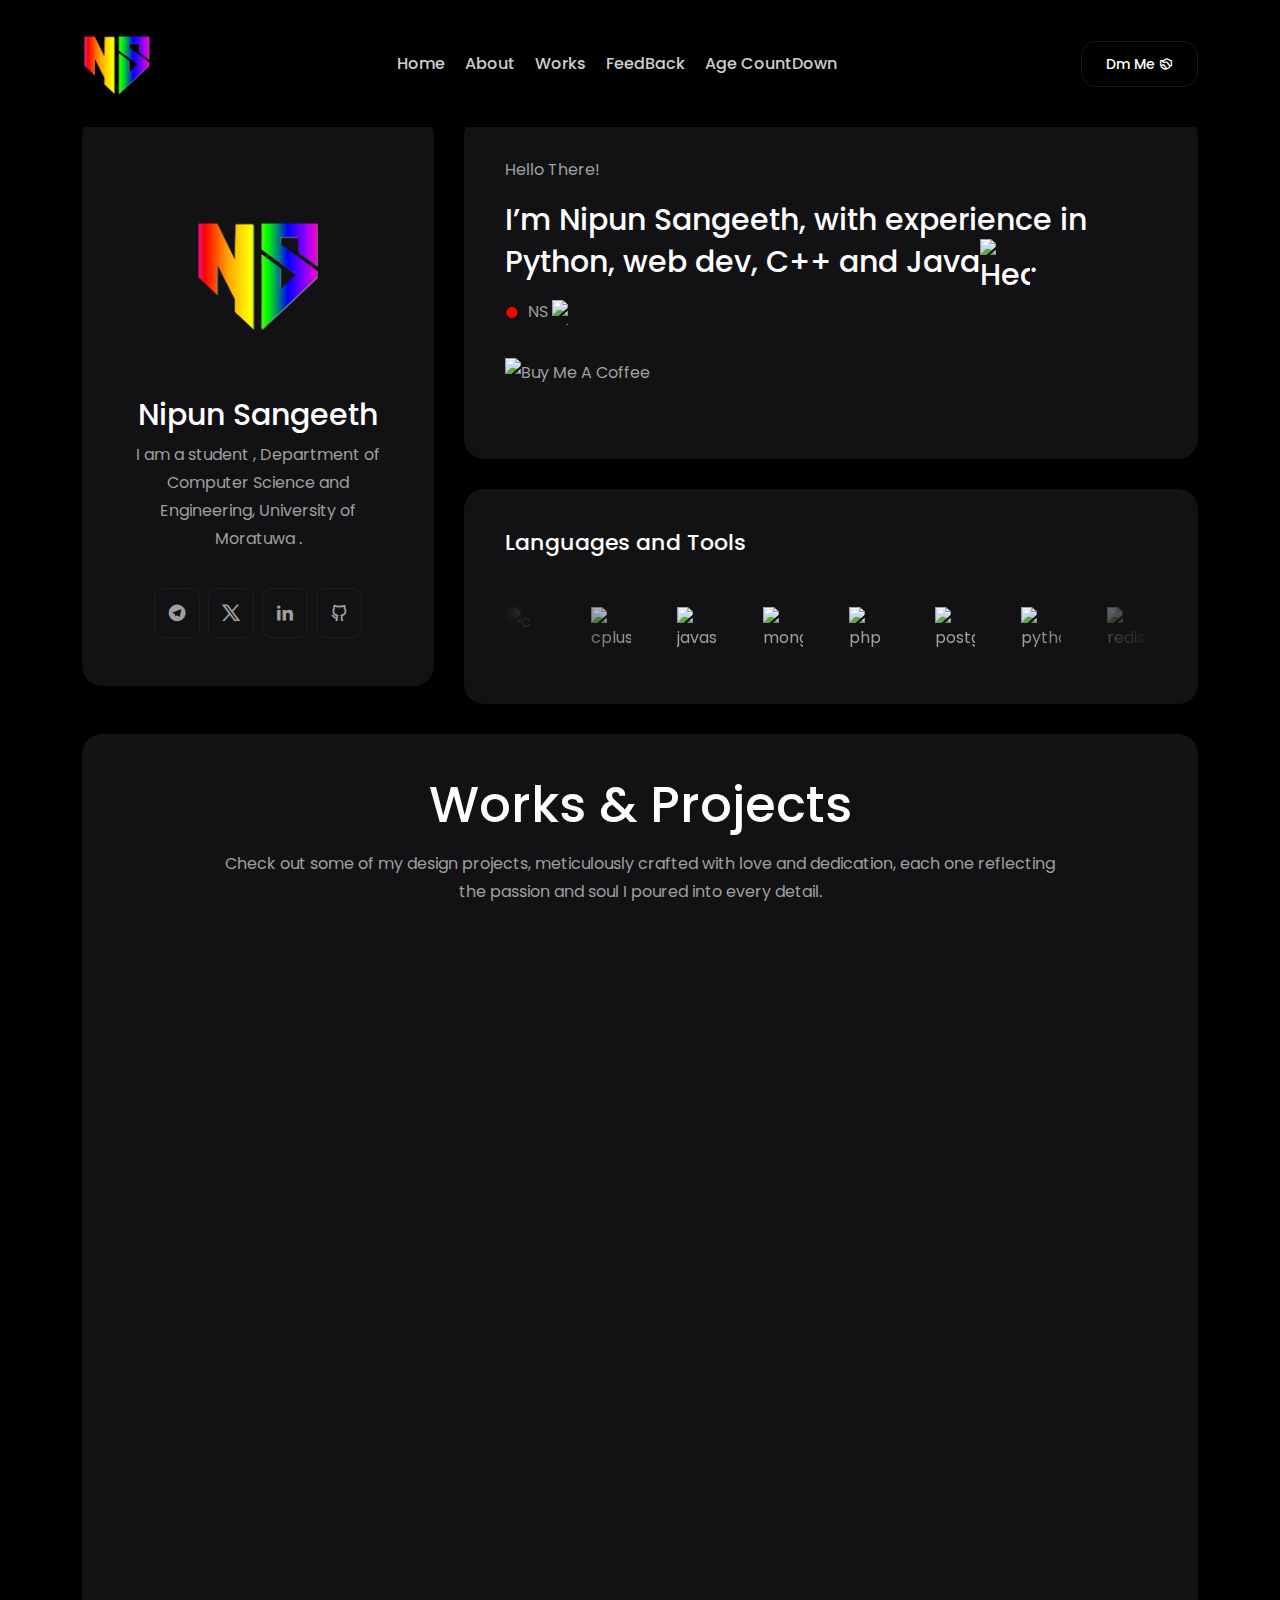
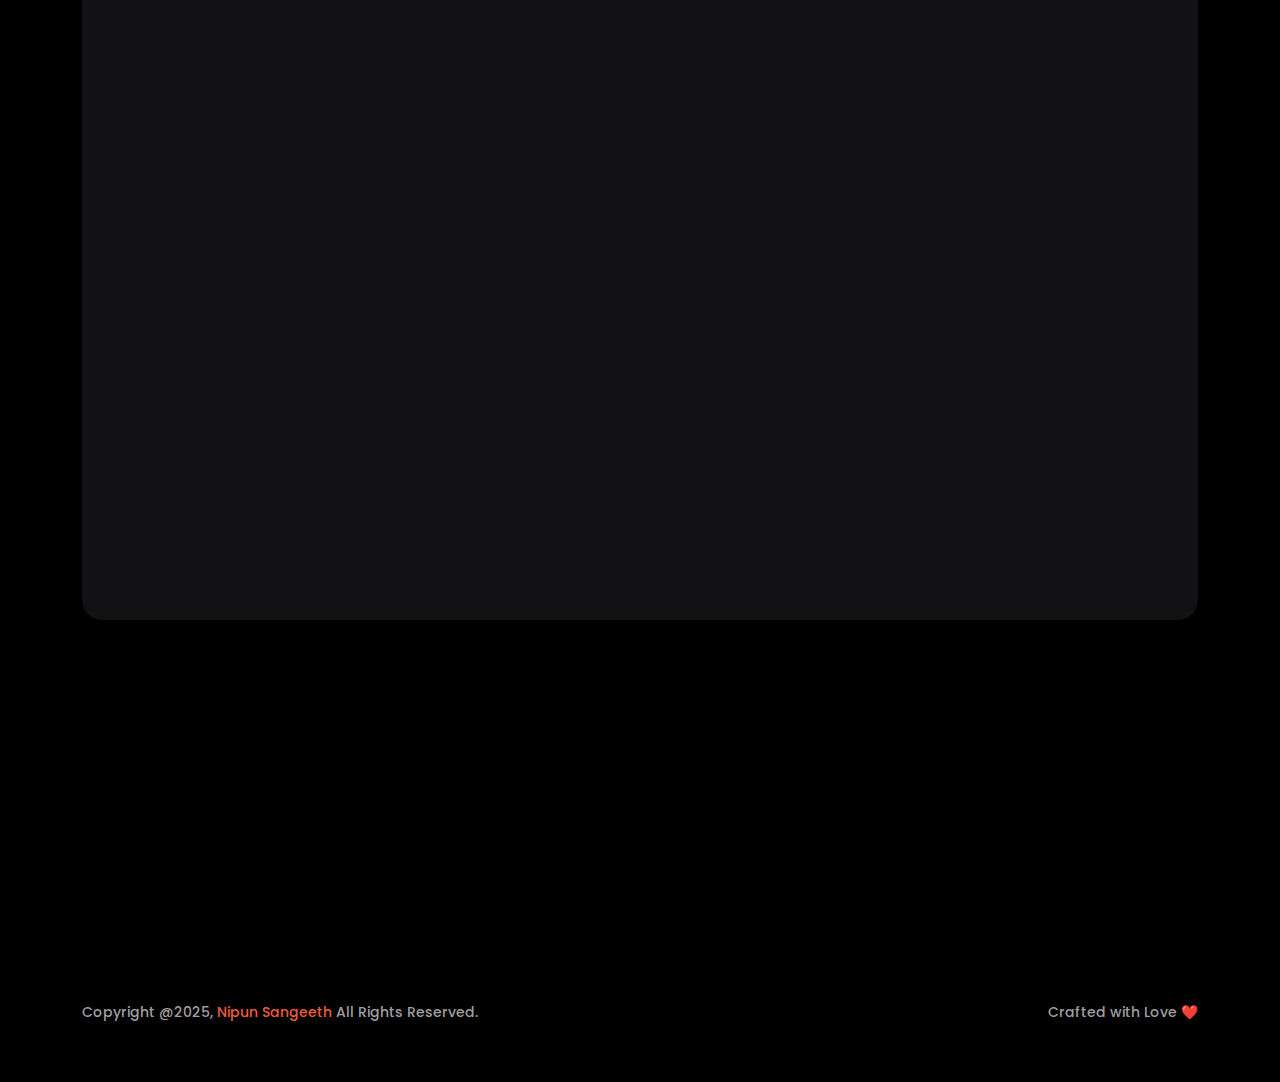
==== commit 20a717a3: "Add files via upload" ====
--- a/index.html
+++ b/index.html
@@ -3,20 +3,29 @@
 
 <head>
     <!-- META -->
+    <link rel="manifest" href="assets/images/favicon/site.webmanifest">
+
+    <meta name="google-site-verification" content="CfPv_Tyr1nJGEgYQxK5uqYdknw8_mae6_weHZtm3K20" />
     <meta charset="utf-8">
     <meta http-equiv="X-UA-Compatible" content="IE=edge">
     <meta property="og:image" content="https://sangeethnipun.web.app/assets/images/about/logo.png">
     <meta property="og:image:width" content="100">
     <meta property="og:image:height" content="100">
     <meta name="viewport" content="width=device-width, initial-scale=1">
-    <meta name="description" content="Nipun Sangeeth </> - Personal Portfolio">
-    <meta name="keywords" content="personal, portfolio new, NipunSGeeTH, one page, bootstrap, design, creative, telegram bots, gishan telegram, Nipun Sangeeth, Krishka, krish, telegram gishan">
+    <meta name="description" content="Welcome! I write code, break things, and occasionally fix them. Click at your own risk!">
+
+
+    <meta name="keywords" content="personal, portfolio new, NipunSGeeTH, one page, bootstrap, design, creative, telegram bots,  telegram, Nipun Sangeeth, telegram ">
     <meta name="author" content="Nipun Sangeeth">
     <!-- PAGE TITLE -->
     <title>Nipun Sangeeth </> - Personal Portfolio</title>
     <!-- FAV ICON -->
-    <link rel="apple-touch-icon" href="assets/images/about/logo-header.png">
-    <link rel="shortcut icon" type="image/png" href="assets/images/about/logo-header.png">
+    <link rel="icon" href="assets/images/favicon/favicon.ico" type="image/x-icon">
+
+    <link rel="apple-touch-icon" href="assets/images/favicon/apple-touch-icon.png">
+    <link rel="shortcut icon" type="image/png" href="assets/images/favicon/favicon-32x32.png">
+    
+
     <!-- ALL GOOGLE FONTS -->
     <link rel="preconnect" href="https://fonts.googleapis.com">
     <link rel="preconnect" href="https://fonts.gstatic.com" crossorigin>
